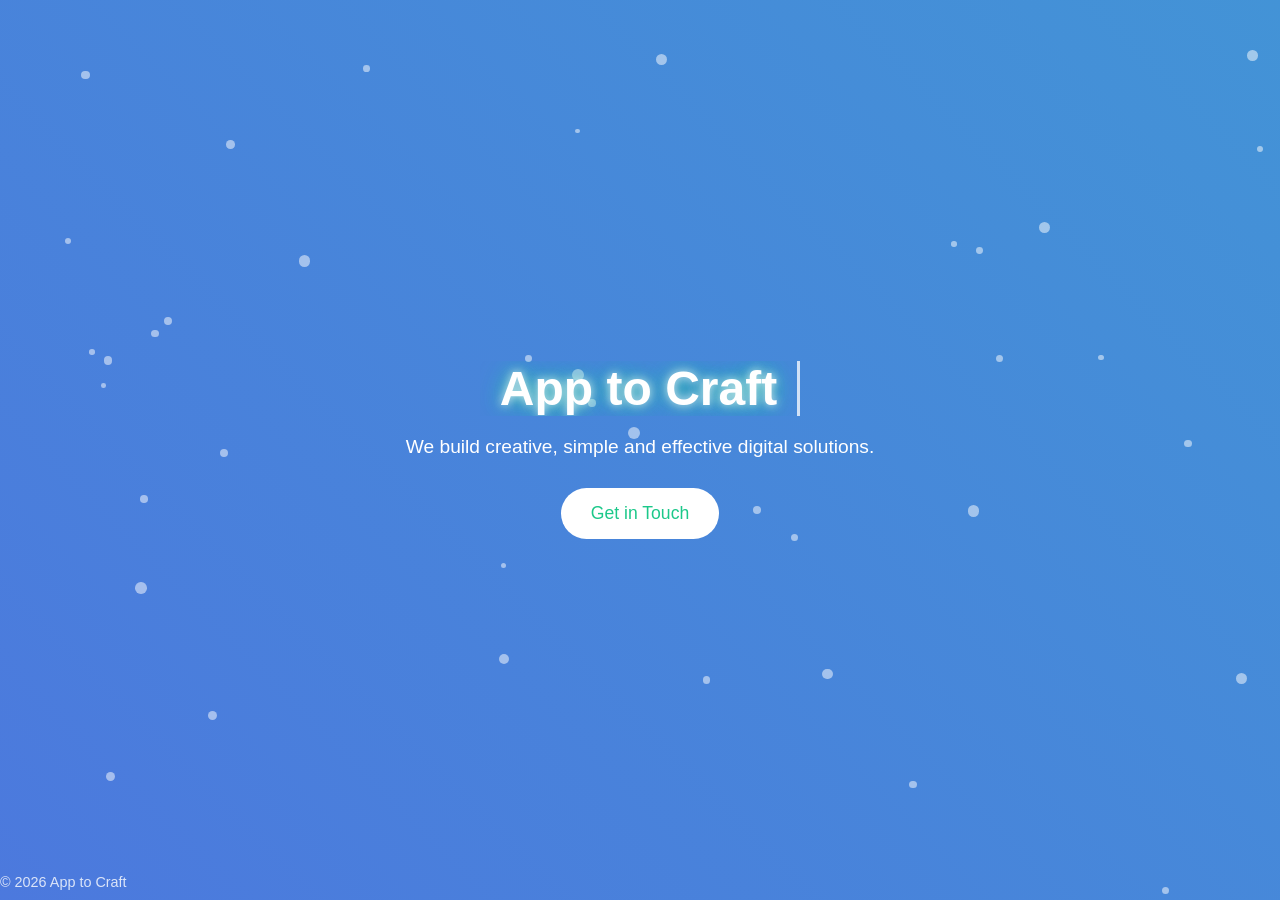
==== index.html @ c617c792 "Add files via upload" ====
<!DOCTYPE html>
<html lang="en">
<head>
<meta charset="UTF-8">
<meta name="viewport" content="width=device-width, initial-scale=1">
<title>App to Craft</title>
<style>
* { margin:0; padding:0; box-sizing:border-box; }
body, html { height:100%; font-family: Arial, sans-serif; overflow:hidden; }

.bg {
  position: fixed; top:0; left:0; width:200%; height:200%;
  background: linear-gradient(45deg, #1cc88a, #4e73df, #36b9cc, #1cc88a);
  background-size: 400% 400%;
  animation: gradientMove 20s ease infinite;
  z-index: -2;
}

/* Floating particles */
.particles {
  position: fixed; top:0; left:0; width:100%; height:100%; pointer-events:none;
  z-index:-1;
}
.particle {
  position:absolute;
  background: rgba(255,255,255,0.5);
  border-radius:50%;
  animation: float 10s linear infinite;
}
@keyframes float {
  0% { transform: translateY(0) scale(1); opacity:0.5; }
  50% { opacity:1; }
  100% { transform: translateY(-1000px) scale(0.5); opacity:0; }
}

@keyframes gradientMove { 0%{background-position:0% 50%} 50%{background-position:100% 50%} 100%{background-position:0% 50%} }

.container {
  min-height:100vh; display:flex; flex-direction:column;
  justify-content:center; align-items:center; text-align:center; color:white; padding:20px;
}

h1 {
  font-size:3rem; white-space:nowrap;
  border-right:3px solid rgba(255,255,255,0.75);
  width:0; overflow:hidden;
  text-shadow:0 0 10px rgba(255,255,255,0.8),0 0 20px rgba(28,200,138,0.8),0 0 30px rgba(54,185,204,0.8);
  animation: typing 3s steps(12,end) forwards, blink 0.7s step-end infinite, pulse 2s infinite alternate;
}
@keyframes typing { to { width:12ch; } }
@keyframes blink { 50%{border-color:transparent;} }
@keyframes pulse { 0%{text-shadow:0 0 10px rgba(255,255,255,0.8),0 0 20px rgba(28,200,138,0.8),0 0 30px rgba(54,185,204,0.8);} 100%{text-shadow:0 0 20px rgba(255,255,255,1),0 0 40px rgba(28,200,138,1),0 0 60px rgba(54,185,204,1);} }

p {
  margin-top:20px; font-size:1.2rem; max-width:600px;
  opacity:0; transform:translateY(30px);
  animation: fadeIn 1.5s forwards;
  animation-delay:3s;
}
@keyframes fadeIn { to{opacity:1; transform:translateY(0);} }

.btn {
  margin-top:30px; padding:15px 30px; font-size:1.1rem;
  color:#1cc88a; background-color:white; border:none; border-radius:50px;
  cursor:pointer; position:relative; overflow:hidden;
  transform:scale(0.8); opacity:0;
  animation: popIn 1.5s forwards; animation-delay:4.5s;
  transition: transform 0.3s, box-shadow 0.3s;
}
.btn:hover { transform:scale(1.1); box-shadow:0 0 20px rgba(255,255,255,0.5); }
.btn::after {
  content:""; position:absolute; width:100px; height:100px;
  background: rgba(28,200,138,0.4); border-radius:50%;
  transform: scale(0); opacity:0; top:50%; left:50%;
  pointer-events:none; transition: transform 0.5s, opacity 1s;
}
.btn:active::after { transform: translate(-50%,-50%) scale(4); opacity:0; }

@keyframes popIn { to { opacity:1; transform:scale(1); } }

footer { position:absolute; bottom:10px; font-size:0.9rem; opacity:0.8; color:white; }

@media (max-width:600px){
  h1{font-size:2rem;} p{font-size:1rem;} .btn{padding:12px 25px; font-size:1rem;}
}
</style>
</head>
<body>

<div class="bg"></div>
<div class="particles"></div>
<div class="container">
  <h1>App to Craft</h1>
  <p>We build creative, simple and effective digital solutions.</p>
  <button class="btn" onclick="location.reload()">Get in Touch</button>
</div>
<footer>© <span id="year"></span> App to Craft</footer>

<script>
  document.getElementById('year').textContent = new Date().getFullYear();
</script>

<script>
// Generate floating particles
const particleCount = 40;
const container = document.querySelector('.particles');
for(let i=0;i<particleCount;i++){
  const div = document.createElement('div');
  div.classList.add('particle');
  const size = Math.random()*8 + 4; // 4px-12px
  div.style.width = `${size}px`;
  div.style.height = `${size}px`;
  div.style.left = `${Math.random()*100}%`;
  div.style.top = `${Math.random()*100}%`;
  div.style.animationDuration = `${Math.random()*10+5}s`;
  container.appendChild(div);
}
</script>

</body>
</html>
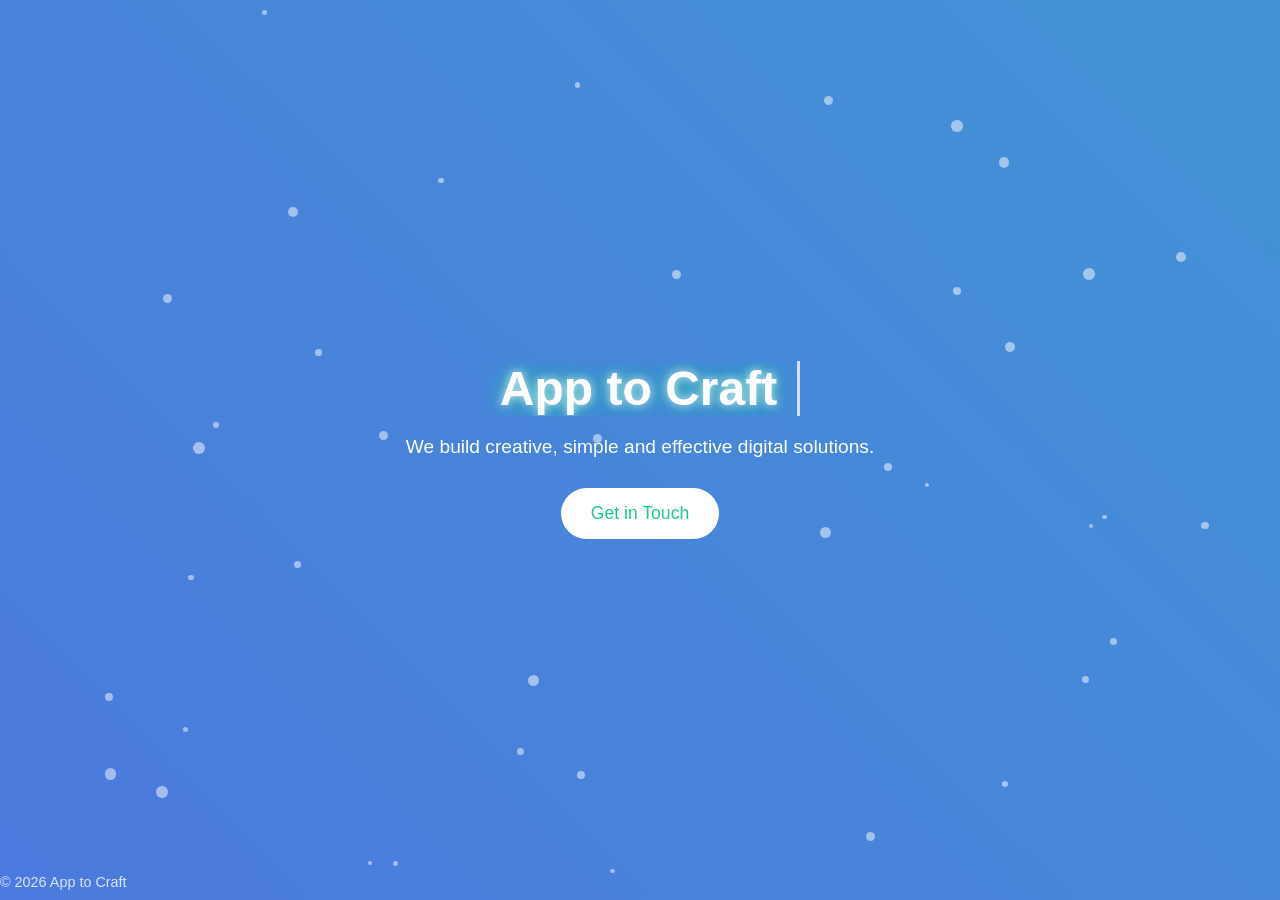
==== commit 8e099648: "index.html" ====
--- a/index.html
+++ b/index.html
@@ -94,8 +94,7 @@
   <p>We build creative, simple and effective digital solutions.</p>
   <button class="btn" onclick="location.reload()">Get in Touch</button>
 </div>
-<footer>© <span id="year"></span> App to Craft</footer>
-
+<center><footer>© <span id="year"></span> App to Craft</footer></center>
 <script>
   document.getElementById('year').textContent = new Date().getFullYear();
 </script>
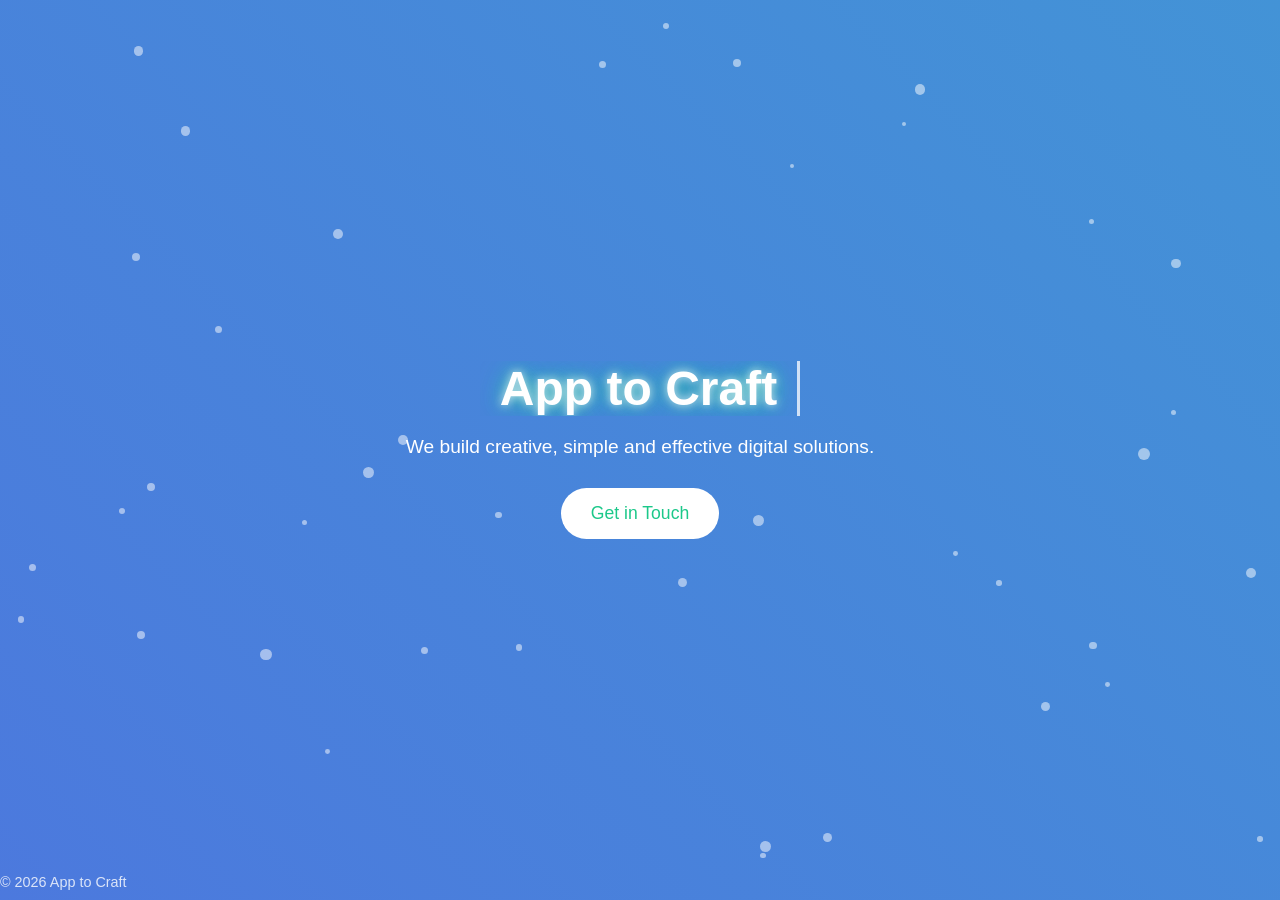
==== commit 79668de7: "index.html" ====
--- a/index.html
+++ b/index.html
@@ -94,7 +94,7 @@
   <p>We build creative, simple and effective digital solutions.</p>
   <button class="btn" onclick="location.reload()">Get in Touch</button>
 </div>
-<center><footer>© <span id="year"></span> App to Craft</footer></center>
+<footer>© <span id="year"></span> App to Craft</footer>
 <script>
   document.getElementById('year').textContent = new Date().getFullYear();
 </script>
